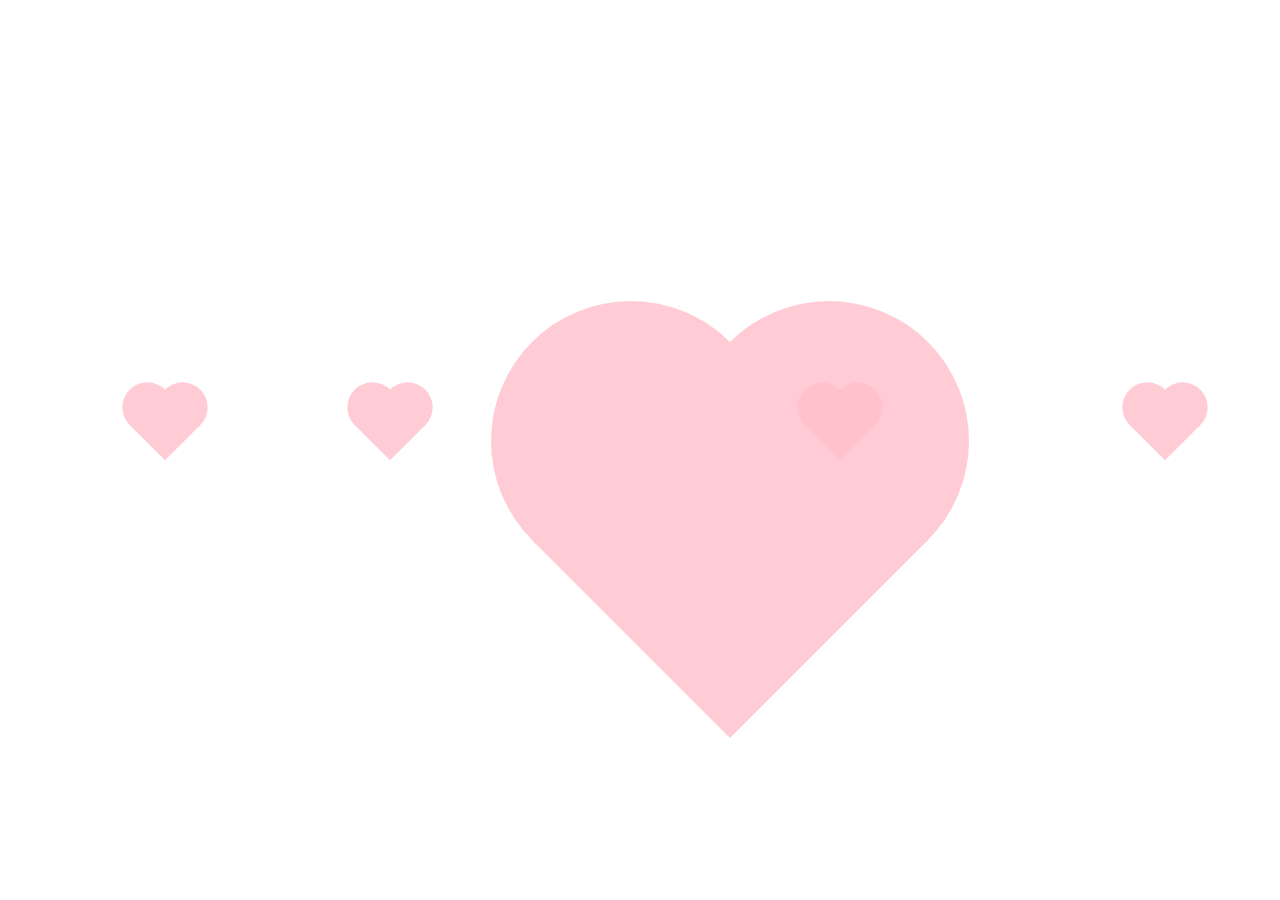
==== qixi.html @ 7c8af90b "heart" ====
<!DOCTYPE html>
<html>
	<head>
		<meta charset="utf-8">
		<title>xiaohuahua</title>
		<link rel="stylesheet" href="css/qixi.css">
	</head>
	<body>
		<div class="world">
			<div class="box">
				<div class="plane1">
					<div class="heart"></div>
				</div>
				<div class="plane2">
					<div class="heart"></div>
				</div>
			</div>
			<div class="box">
				<div class="plane1">
					<div class="heart"></div>
				</div>
				<div class="plane2">
					<div class="heart"></div>
				</div>
			</div>
			<div class="big_heart_box">
				<div class="plane">
					<div class="big_heart"></div>
				</div>
<!-- 				<div class="plane">
					<div class="heart big_heart_1"></div>
				</div>
				<div class="plane">
					<div class="heart big_heart_2"></div>
				</div>
				<div class="plane">
					<div class="heart big_heart_3"></div>
				</div>
				<div class="plane">
					<div class="heart big_heart_4"></div>
				</div>
				<div class="plane">
					<div class="heart big_heart_5"></div>
				</div> -->
			</div>
			<div class="box">
				<div class="plane1">
					<div class="heart"></div>
				</div>
				<div class="plane2">
					<div class="heart"></div>
				</div>
			</div>
			<div class="box">
				<div class="plane1">
					<div class="heart"></div>
				</div>
				<div class="plane2">
					<div class="heart"></div>
				</div>
			</div>
		</div>
	</body>
</html>
---- css/qixi.css ----
.world {
	position: absolute;
	margin: auto;
	top: 0;
	bottom: 0;
	left: 0;
	right: 0;
	width: 800px;
	height: 100px;
}

.plane1, .plane2, .plane {
	position: absolute;
	opacity: 0.8;
}
 
.plane2 {
	transform: rotateY(90deg);
}

.big_heart_box, .box {
	margin: auto;
	width: 100px;
	height: 100px;
	top: 0;
	right: 0;
	left: 0;
	bottom: 0;
	position: absolute;
}

.box {
	animation: myRotate 5s ease-in-out infinite;
	transform-style: preserve-3d;
}

.box:nth-of-type(1) {
	animation-delay: -5s;
	left: -900px;
}

.box:nth-of-type(2) {
	animation-delay: -4s;
	left: -450px;
}

.box:nth-of-type(3) {
	display: none;
	animation-delay: -3s;
	left: 0px;
}

.box:nth-of-type(4) {
	animation-delay: -2s;
	left: 450px;
}

.box:nth-of-type(5) {
	animation-delay: -1s;
	left: 900px;
}


.big_heart {
	width: 280px;
	height: 280px;
	background-color: pink;
	transform: rotate(-45deg);
}

.big_heart::before {
	content: "";
	width: 280px;
	height: 280px;
	top: -140px;
	background-color: pink;
	position: absolute;
	border-radius: 100%;
}

.big_heart::after {
	content: "";
	width: 280px;
	height: 280px;
	top: 0px;
	left: 140px;
	border-radius: 100%;
	position: absolute;
	background-color: pink;
}


.heart {
	width: 50px;
	height: 50px;
	background-color: pink;
	transform: rotate(-45deg);
}

.heart::before {
	content: "";
	width: 50px;
	height: 50px;
	border-radius: 100%;
	background-color: pink;
	position: absolute;
	top: -25px;
}

.heart::after {
	content: "";
	width: 50px;
	height: 50px;
	border-radius: 100%;
	background-color: pink;
	position: absolute;
	left: 25px;
	top: 0;
}


@keyframes myRotate{
	
	0% {
	  transform: rotateY(0deg) rotateZ(25deg) translateY(50px);
	}
	50% {
	  transform: rotateY(270deg) rotateZ(25deg) translateY(-50px);
	}
	100% {
	  transform: rotateY(360deg) rotateZ(25deg) translateY(50px);
	}
}
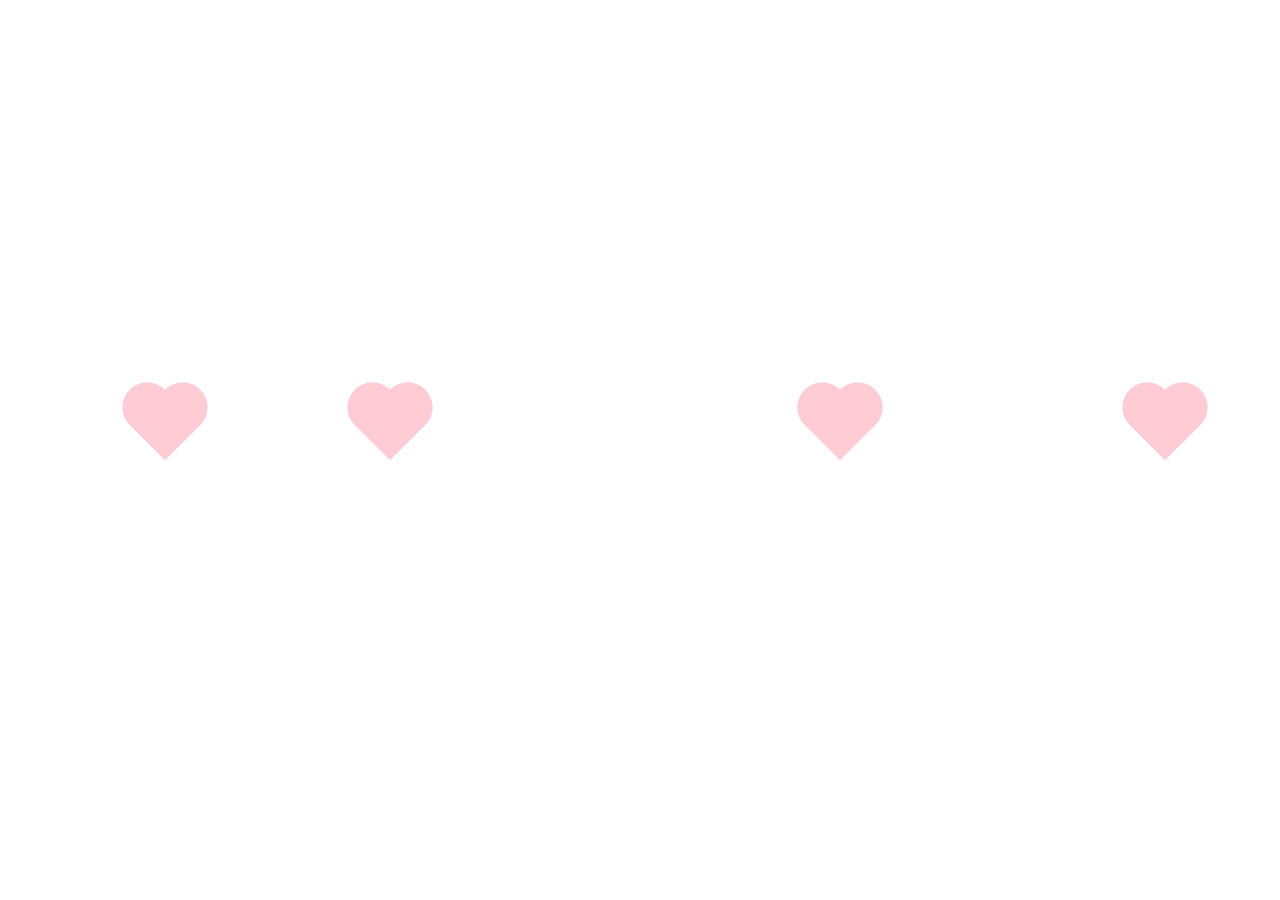
==== commit 0595137c: "big_heart" ====
--- a/qixi.html
+++ b/qixi.html
@@ -25,23 +25,23 @@
 			</div>
 			<div class="big_heart_box">
 				<div class="plane">
-					<div class="big_heart"></div>
+					<div class="my_heart big_heart"></div>
 				</div>
-<!-- 				<div class="plane">
-					<div class="heart big_heart_1"></div>
+ 				<div class="plane" style="">
+					<div class="my_heart big_heart_1"></div>
 				</div>
 				<div class="plane">
-					<div class="heart big_heart_2"></div>
+					<div class="my_heart big_heart_2"></div>
 				</div>
 				<div class="plane">
-					<div class="heart big_heart_3"></div>
+					<div class="my_heart big_heart_3"></div>
 				</div>
 				<div class="plane">
-					<div class="heart big_heart_4"></div>
+					<div class="my_heart big_heart_4"></div>
 				</div>
 				<div class="plane">
-					<div class="heart big_heart_5"></div>
-				</div> -->
+					<div class="my_heart big_heart_5"></div>
+				</div>
 			</div>
 			<div class="box">
 				<div class="plane1">
--- a/css/qixi.css
+++ b/css/qixi.css
@@ -28,6 +28,7 @@
 	left: 0;
 	bottom: 0;
 	position: absolute;
+	transform-style: preserve-3d;
 }
 
 .box {
@@ -61,33 +62,64 @@
 	left: 900px;
 }
 
-
-.big_heart {
-	width: 280px;
-	height: 280px;
-	background-color: pink;
-	transform: rotate(-45deg);
-}
-
-.big_heart::before {
-	content: "";
-	width: 280px;
-	height: 280px;
-	top: -140px;
-	background-color: pink;
-	position: absolute;
-	border-radius: 100%;
-}
-
-.big_heart::after {
-	content: "";
-	width: 280px;
-	height: 280px;
+/*.big_heart_1 {*/
+/*	width: 300px;*/
+/*	height: 300px;*/
+/*	background-color: azure;*/
+/*	transform: rotate(-45deg);*/
+/*}*/
+
+/*.big_heart_1::before {*/
+/*	content: "";*/
+/*	width: 300px;*/
+/*	height: 300px;*/
+/*	top: -150px;*/
+/*	background-color: pink;*/
+/*	position: absolute;*/
+/*	border-radius: 100%;*/
+/*}*/
+
+/*.big_heart_1::after {*/
+/*	content: "";*/
+/*	width: 300px;*/
+/*	height: 300px;*/
+/*	top: 0px;*/
+/*	left: 150px;*/
+/*	border-radius: 100%;*/
+/*	position: absolute;*/
+/*	background-color: pink;*/
+/*}*/
+
+
+.my_heart {
+	width: 100px;
+	height: 100px;
+	background-color: pink;
+	transform: rotate(-45deg);
+	opacity: 0;
+}
+
+.my_heart::before {
+	content: "";
+	width: 100px;
+	height: 100px;
+	top: -50px;
+	background-color: pink;
+	position: absolute;
+	border-radius: 100%;
+	/*opacity: 0;*/
+}
+
+.my_heart::after {
+	content: "";
+	width: 100px;
+	height: 100px;
 	top: 0px;
-	left: 140px;
-	border-radius: 100%;
-	position: absolute;
-	background-color: pink;
+	left: 50px;
+	border-radius: 100%;
+	position: absolute;
+	background-color: pink;
+	/*opacity: 0;*/
 }
 
 
@@ -117,6 +149,55 @@
 	position: absolute;
 	left: 25px;
 	top: 0;
+}
+
+.big_heart {
+	transform: rotate(-45deg);
+	animation: wateranimate 15s -15s ease-in-out infinite;
+}
+
+.big_heart_1 {
+	transform: rotate(-45deg);
+	animation: wateranimate 15s -12s ease-in-out infinite;
+}
+
+.big_heart_2 {
+	transform: rotate(-45deg);
+	animation: wateranimate 15s -9s ease-in-out infinite;
+}
+
+.big_heart_3 {
+	transform: rotate(-45deg);
+	animation: wateranimate 15s -6s ease-in-out infinite;
+}
+
+.big_heart_4 {
+	transform: rotate(-45deg);
+	animation: wateranimate 15s -3s ease-in-out infinite;
+}
+
+.big_heart_5 {
+	transform: rotate(-45deg);
+	animation: wateranimate 15s 0s ease-in-out infinite;
+}
+
+
+
+@keyframes wateranimate {
+	0% {
+		transform: scale(0) rotate(-45deg);
+		opacity: 1;
+	}
+
+	50% {
+		transform: scale(3) rotate(-45deg);
+		opacity: 0.5;
+	}
+
+	100% {
+		transform: scale(4) rotate(-45deg);
+		opacity: 0;
+	}
 }
 
 
